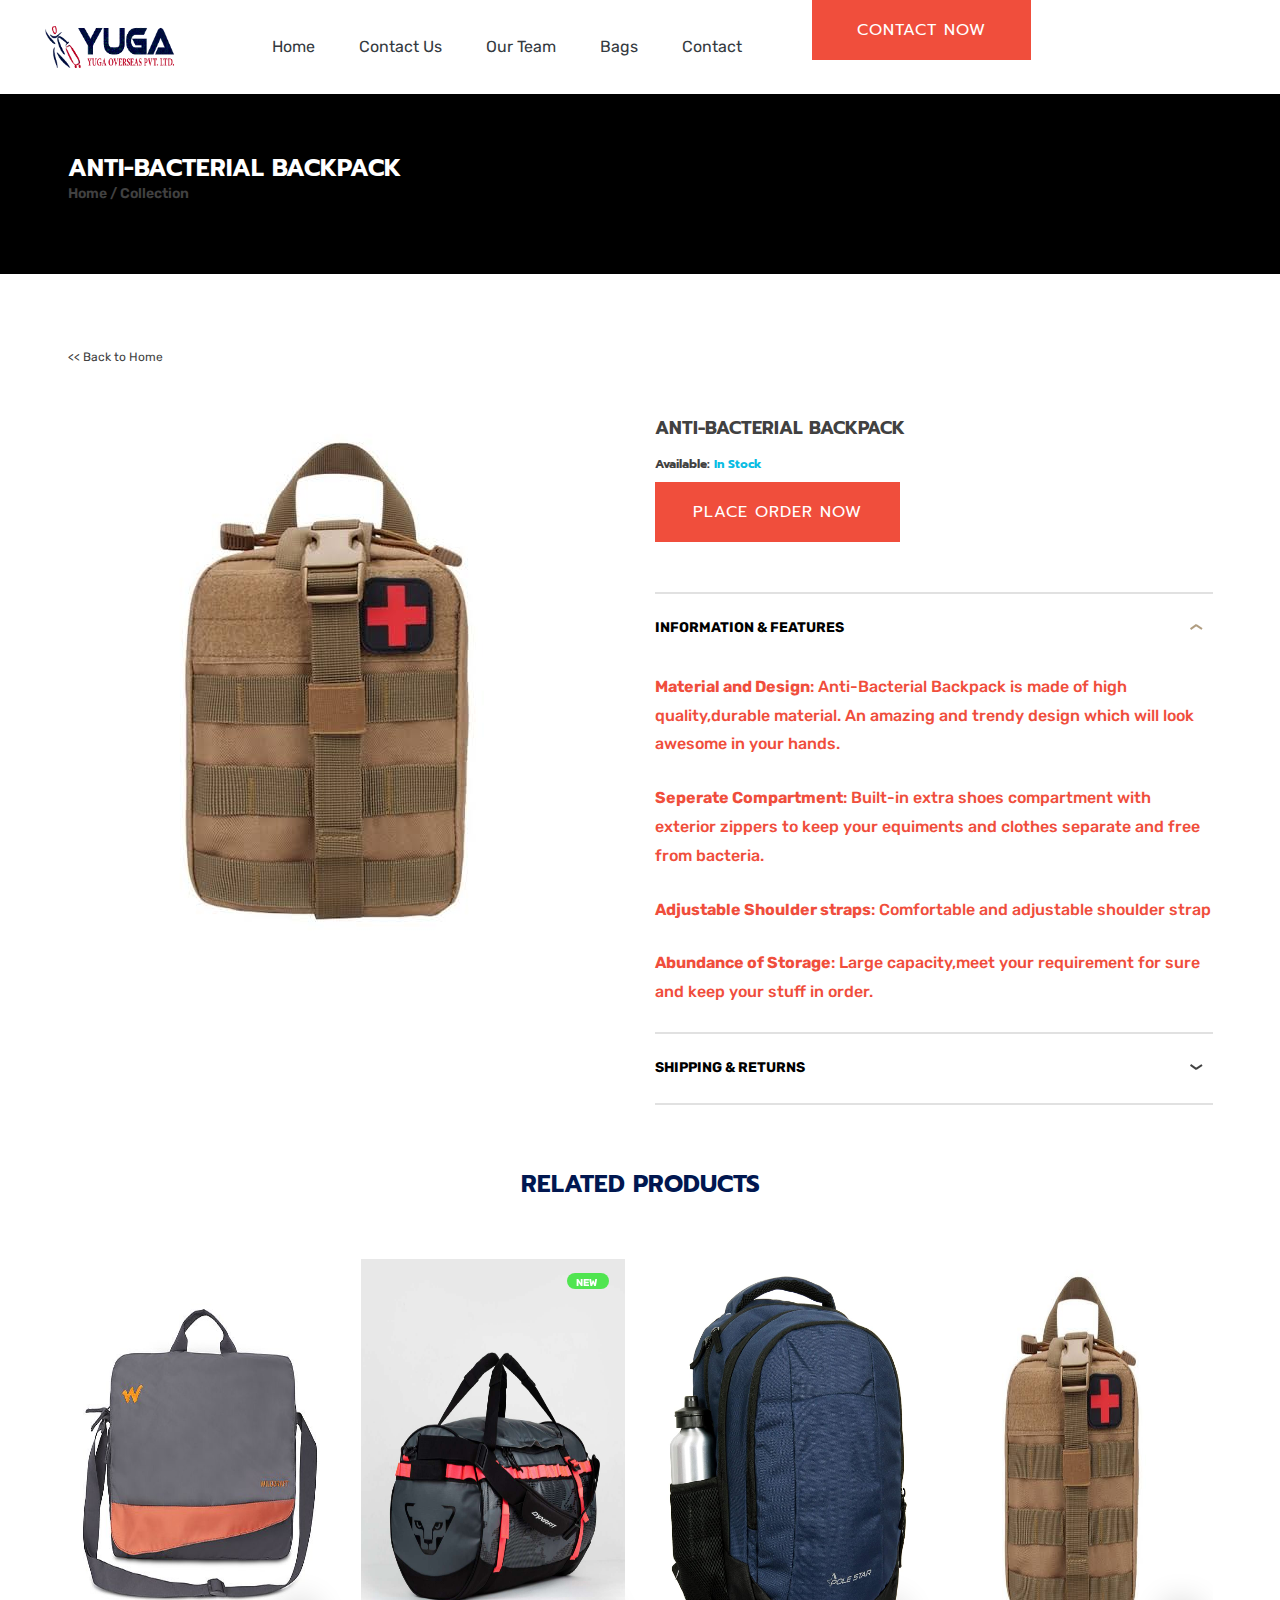
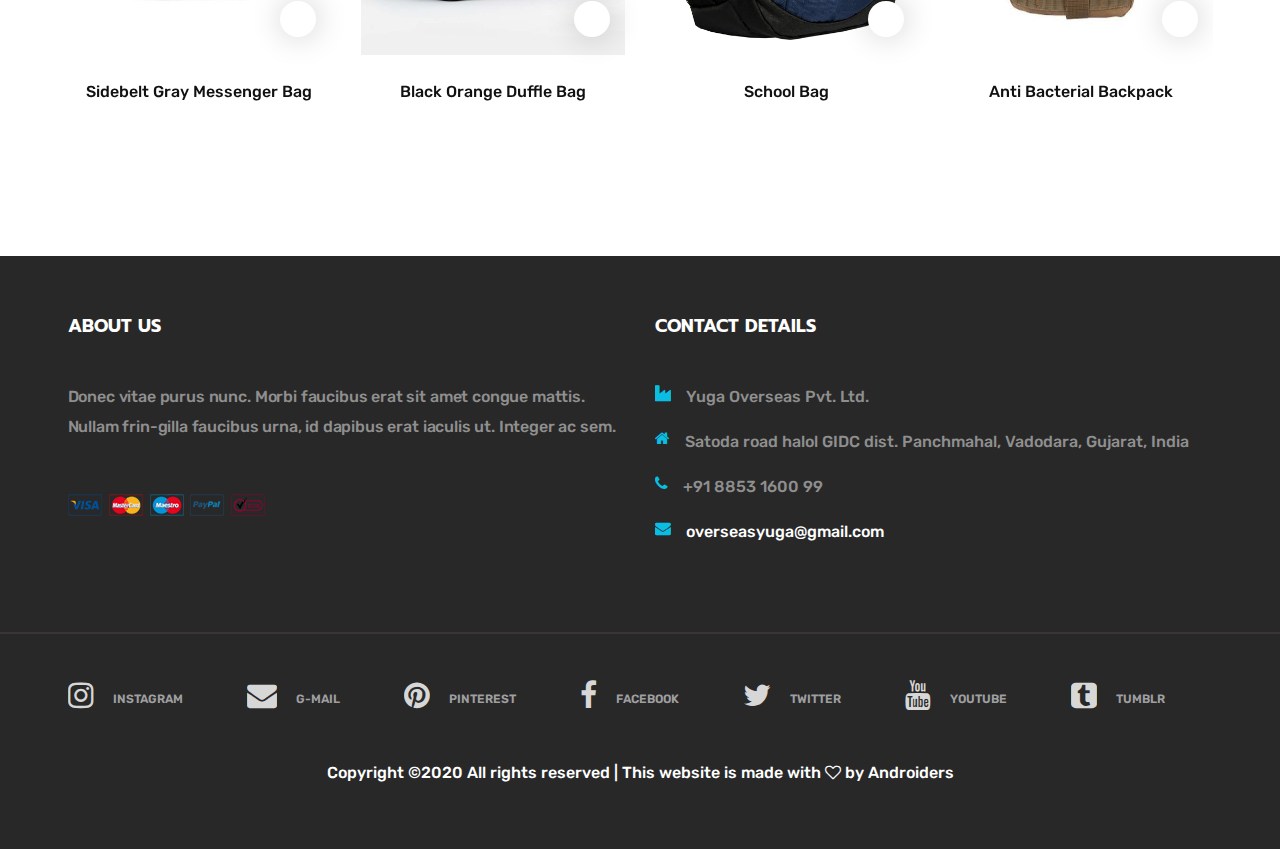
==== anti-bacterial.html @ 2880d961 "completed" ====
<!DOCTYPE html>
<html lang="en">
  <head>
    <title>Yuga Overseas | Anti Bacterial Backpack</title>
    <meta charset="UTF-8" />
    <meta name="description" content="" />
    <meta name="keywords" content="divisima, eCommerce, creative, html" />
    <meta name="viewport" content="width=device-width, initial-scale=1.0" />
    <!-- Favicon -->
    <link href="img/favicon.ico" rel="shortcut icon" />

    <!-- Google Font -->
    <link
      href="https://fonts.googleapis.com/css?family=Josefin+Sans:300,300i,400,400i,700,700i"
      rel="stylesheet"
    />

    <!-- Stylesheets -->
    <link rel="stylesheet" href="css/bootstrap.min.css" />
    <link rel="stylesheet" href="css/font-awesome.min.css" />
    <link rel="stylesheet" href="css/flaticon.css" />
    <link rel="stylesheet" href="css/slicknav.min.css" />
    <link rel="stylesheet" href="css/jquery-ui.min.css" />
    <link rel="stylesheet" href="css/owl.carousel.min.css" />
    <link rel="stylesheet" href="css/animate.css" />
    <link rel="stylesheet" href="css/style.css" />
      <link rel="stylesheet" href="assets/css/style.css" />

    <!--[if lt IE 9]>
      <script src="https://oss.maxcdn.com/html5shiv/3.7.2/html5shiv.min.js"></script>
      <script src="https://oss.maxcdn.com/respond/1.4.2/respond.min.js"></script>
    <![endif]-->
  </head>
  <body>
    <!-- Page Preloder -->
   
     <header>
      <!--? Header Start -->
      <div class="header-area">
        <div class="main-header header-sticky bg-white">
          <div class="container-fluid">
            <div class="row align-items-center">
              <!-- Logo -->
              <div class="col-xl-2 col-lg-2 col-md-1">
                <div class="">
                  <a href="index.html"
                    ><img class="w-75" src="assets/img/logo/logo.png" alt=""
                  /></a>
                </div>
              </div>
              <div class="col-xl-10 col-lg-10 col-md-10">
                <div
                  class="menu-main d-flex align-items-center justify-content-end"
                >
                  <!-- Main-menu -->
                  <div class="main-menu f-right d-none d-lg-block">
                    <nav>
                      <ul id="navigation">
                          <li>    </li>
                        <li><a class="text-dark" href="index.html">Home</a></li>
                        
                        <li>
                          <a class="text-dark" href="contact.html"
                            >Contact Us</a
                          >
                        </li>
                        <li>
                          <a class="text-dark" href="our-team.html">Our Team</a>
                        </li>
                        <li>
                          <a class="text-dark">Bags</a>
                          <ul class="submenu">
                            <li><a href="laptop-bags.html">Laptop Bags</a></li>
                            <li><a href="school-bags.html">School Bags</a></li>
                            <li>
                              <a href="trolley-bags.html">Trolley Bags</a>
                            </li>
                            <li><a href="duffle-bags.html">Duffle Bags</a></li>

                            <li><a href="travel-bags.html">Travel Bags</a></li>
                            <li>
                              <a href="messenger-bags.html">Messenger Bags</a>
                            </li>
                            <li><a href="gym-bags.html">Gym Bags</a></li>
                            <li>
                              <a href="anti-bacterial.html"
                                >Anti-Bactreial Bags</a
                              >
                            </li>
                          </ul>
                        </li>
                        <li>
                          <a class="text-dark" href="contact.html">Contact</a>
                        </li>
                      </ul>
                    </nav>
                  </div>
                  <div class="header-right-btn f-right d-none d-lg-block ml-20">
                    <a href="contact.html" class="btn header-btn"
                      >Contact now</a
                    >
                  </div>
                </div>
              </div>
              <!-- Mobile Menu -->
              <div class="col-12">
                <div class="mobile_menu d-block d-lg-none"></div>
              </div>
            </div>
          </div>
        </div>
      </div>
      <!-- Header End -->
    </header>
    <!-- Page info -->
    <div class="page-top-info">
      <div class="container">
        <h4>Anti-Bacterial Backpack</h4>
        <div class="site-pagination">
          <a href="">Home</a> /
          <a href="">Collection</a>
        </div>
      </div>
    </div>
    <!-- Page info end -->

    <!-- product section -->
    <section class="product-section">
      <div class="container">
        <div class="back-link">
          <a href="./index.html"> &lt;&lt; Back to Home</a>
        </div>
        <div class="row">
          <div class="col-lg-6">
            <div class="product-pic-zoom">
              <img
                class="product-big-img"
                src="./img/product/4.jpg"
                alt=""
              />
            </div>
          </div>
          <div class="col-lg-6 product-details">
            <h2 class="p-title">Anti-Bacterial Backpack</h2>
            <h4 class="p-stock">Available: <span>In Stock</span></h4>
            <!-- <div class="fw-size-choose">
              <p>Size</p>
              <div class="sc-item">
                <input type="radio" name="sc" id="xs-size" />
                <label for="xs-size">32</label>
              </div>
              <div class="sc-item">
                <input type="radio" name="sc" id="s-size" />
                <label for="s-size">34</label>
              </div>
              <div class="sc-item">
                <input type="radio" name="sc" id="m-size" checked="" />
                <label for="m-size">36</label>
              </div>
              <div class="sc-item">
                <input type="radio" name="sc" id="l-size" />
                <label for="l-size">38</label>
              </div>
              <div class="sc-item disable">
                <input type="radio" name="sc" id="xl-size" disabled />
                <label for="xl-size">40</label>
              </div>
              <div class="sc-item">
                <input type="radio" name="sc" id="xxl-size" />
                <label for="xxl-size">42</label>
              </div>
            </div>
            <div class="quantity">
              <p>Quantity</p>
              <div class="pro-qty"><input type="text" value="1" /></div>
            </div> -->
              <div class="hero__btn">
                      <a
                        href="./contact.html"
                        class="btn hero-btn"
                        data-animation="fadeInLeft"
                        data-delay=".8s"
                        >PLACE ORDER NOW</a>
                    </div>
<!--            <a href="./contact.html" class="site-btn">PLACE ORDER NOW</a>-->
            <div id="accordion" class="accordion-area">
              <div class="panel">
                <div class="panel-header" id="headingOne">
                  <button
                    class="panel-link active"
                    data-toggle="collapse"
                    data-target="#collapse1"
                    aria-expanded="true"
                    aria-controls="collapse1"
                  >
                    Information & Features
                  </button>
                </div>
                <div
                  id="collapse1"
                  class="collapse show"
                  aria-labelledby="headingOne"
                  data-parent="#accordion"
                >
                  <div class="panel-body">
                    <p>
                      <strong>Material and Design</strong>: Anti-Bacterial Backpack is made
                      of high quality,durable material. An amazing and trendy
                      design which will look awesome in your hands.
                    </p>
                    <p>
                      <strong>Seperate Compartment</strong>: Built-in extra
                      shoes compartment with exterior zippers to keep your equiments
                      and clothes separate and free from bacteria.
                    </p>

                    <p>
                      <strong>Adjustable Shoulder straps</strong>: Comfortable
                      and adjustable shoulder strap
                    </p>
                    <p>
                      <strong>Abundance of Storage</strong>: Large capacity,meet
                      your requirement for sure and keep your stuff in order.
                    </p>
                  </div>
                </div>
              </div>

              <div class="panel">
                <div class="panel-header" id="headingThree">
                  <button
                    class="panel-link"
                    data-toggle="collapse"
                    data-target="#collapse3"
                    aria-expanded="false"
                    aria-controls="collapse3"
                  >
                    shipping & Returns
                  </button>
                </div>
                <div
                  id="collapse3"
                  class="collapse"
                  aria-labelledby="headingThree"
                  data-parent="#accordion"
                >
                  <div class="panel-body">
                    <h4>7 Days Returns</h4>
                    <p>
                      Cash on Delivery Available<br />Home Delivery
                      <span>3 - 4 days</span>
                    </p>
                    <p>Terms and Conditions Apply</p>
                  </div>
                </div>
              </div>
            </div>
          </div>
        </div>
      </div>
    </section>
    <!-- product section end -->

    <!-- RELATED PRODUCTS section -->
    <section class="related-product-section">
      <div class="container">
        <div class="section-title">
          <h2  style="color: rgb(1,23,80);">RELATED PRODUCTS</h2>
        </div>
        <div class="product-slider owl-carousel">
          <div class="product-item">
            <div class="pi-pic">
              <img src="./img/product/1.jpg" alt="" />
              <div class="pi-links">
                <a href="./messenger-bags.html" class="add-card"
                  ><i class="flaticon-search"></i><span>VISIT PAGE</span></a
                >
              </div>
            </div>
            <div class="pi-text">
              <h6></h6>
              <p class="text-center">Sidebelt Gray Messenger Bag</p>
            </div>
          </div>
          <div class="product-item">
            <div class="pi-pic">
              <div class="tag-new">New</div>
              <img src="./img/product/duffle1.jpg" alt="" />
              <div class="pi-links">
                <a href="./duffle-bags.html" class="add-card"
                  ><i class="flaticon-search"></i><span>VISIT PAGE</span></a
                >
              </div>
            </div>
            <div class="pi-text">
              <p class='text-center'>Black Orange Duffle Bag</p>
            </div>
          </div>
          <div class="product-item">
            <div class="pi-pic">
              <img src="./img/product/school2.jpg" alt="" />
              <div class="pi-links">
                <a href="./school-bags.html" class="add-card"
                  ><i class="flaticon-search"></i><span>VISIT PAGE</span></a
                >
              </div>
            </div>
            <div class="pi-text">
              <h6></h6>
              <p class="text-center">School Bag</p>
            </div>
          </div>

          <div class="product-item">
            <div class="pi-pic">
              <img src="./img/product/4.jpg" alt="" />
              <div class="pi-links">
                <a href="./anti-bacterial.html" class="add-card"
                  ><i class="flaticon-search"></i><span>VISIT PAGE</span></a
                >
              </div>
            </div>
            <div class="pi-text">
              <h6></h6>
              <p class="text-center">Anti Bacterial Backpack</p>
            </div>
          </div>

          <div class="product-item">
            <div class="pi-pic">
              <img src="./img/product/6.jpg" alt="" />
              <div class="pi-links">
                <a href="./trolley-bags.html" class="add-card"
                  ><i class="flaticon-search"></i><span>VISIT PAGE</span></a
                >
              </div>
            </div>
            <div class="pi-text">
              <h6></h6>
              <p class="text-center">Trolley Bag with Holding Belts</p>
            </div>
          </div>
        </div>
      </div>
    </section>
    <!-- RELATED PRODUCTS section end -->

    <!-- Footer section -->
    <section class="footer-section">
      <div class="container">
        <div class="row">
          <div class="col-lg-6 col-sm-6">
            <div class="footer-widget about-widget">
              <h2>About Us</h2>
              <p>
                Donec vitae purus nunc. Morbi faucibus erat sit amet congue
                mattis. Nullam frin-gilla faucibus urna, id dapibus erat iaculis
                ut. Integer ac sem.
              </p>
              <img src="img/cards.png" alt="" />
            </div>
          </div>
          <div class="col-lg-6 col-sm-6">
            <div class="footer-widget contact-widget">
              <h2>Contact Details</h2>
              <div class="con-info">
                <span><i class="fa fa-industry"></i></span>
                <p>Yuga Overseas Pvt. Ltd.</p>
              </div>
              <div class="con-info">
                <span><i class="fa fa-home"></i></span>
                <p>Satoda road halol GIDC dist. Panchmahal, Vadodara, Gujarat, India</p>
              </div>
              <div class="con-info">
                <span><i class="fa fa-phone"></i></span>
                <p>+91 8853 1600 99</p>
              </div>
              <div class="con-info">
                <span><i class="fa fa-envelope"></i></span>
                <p>
                  <a href="mailto:overseasyuga@gmail.com"
                    >overseasyuga@gmail.com</a
                  >
                </p>
              </div>
            </div>
          </div>
        </div>
      </div>
      <div class="social-links-warp">
        <div class="container">
          <div class="social-links">
            <a href="" class="instagram"
              ><i class="fa fa-instagram"></i><span>instagram</span></a
            >
            <a href="" class="google-plus"
              ><i class="fa fa-envelope"></i><span>g-mail</span></a
            >
            <a href="" class="pinterest"
              ><i class="fa fa-pinterest"></i><span>pinterest</span></a
            >
            <a href="" class="facebook"
              ><i class="fa fa-facebook"></i><span>facebook</span></a
            >
            <a href="" class="twitter"
              ><i class="fa fa-twitter"></i><span>twitter</span></a
            >
            <a href="" class="youtube"
              ><i class="fa fa-youtube"></i><span>youtube</span></a
            >
            <a href="" class="tumblr"
              ><i class="fa fa-tumblr-square"></i><span>tumblr</span></a
            >
          </div>

          <p class="text-white text-center mt-5">
            Copyright &copy;2020 All rights reserved | This website is made with
            <i class="fa fa-heart-o" aria-hidden="true"></i> by
            <a href="https://www.androiders.in/" target="_blank">Androiders</a>
          </p>
        </div>
      </div>
    </section>
    <!-- Footer section end -->

    <!--====== Javascripts & Jquery ======-->
    <script src="js/jquery-3.2.1.min.js"></script>
    <script src="js/bootstrap.min.js"></script>
    <script src="js/jquery.slicknav.min.js"></script>
    <script src="js/owl.carousel.min.js"></script>
    <script src="js/jquery.nicescroll.min.js"></script>
    <script src="js/jquery.zoom.min.js"></script>
    <script src="js/jquery-ui.min.js"></script>
    <script src="js/main.js"></script>
  </body>
</html>
---- css/flaticon.css ----
/*
  	Flaticon icon font: Flaticon
  	Creation date: 06/10/2018 08:32
  	*/


@font-face {
  font-family: "Flaticon";
  src: url("../fonts/flaticon/font/Flaticon.eot");
  src: url("../fonts/flaticon/font/Flaticon.eot?#iefix") format("embedded-opentype"),
       url("../fonts/flaticon/font/Flaticon.woff") format("woff"),
       url("../fonts/flaticon/font/Flaticon.ttf") format("truetype"),
       url("../fonts/flaticon/font/Flaticon.svg#Flaticon") format("svg");
  font-weight: normal;
  font-style: normal;
}

@media screen and (-webkit-min-device-pixel-ratio:0) {
  @font-face {
    font-family: "Flaticon";
    src: url("../fonts/flaticon/font/Flaticon.svg#Flaticon") format("svg");
  }
}

[class^="flaticon-"]:before, [class*=" flaticon-"]:before,
[class^="flaticon-"]:after, [class*=" flaticon-"]:after {   
  font-family: Flaticon;
  font-style: normal;
  font-weight: normal;
  font-variant: normal;
  text-transform: none;
  line-height: 1;

  /* Better Font Rendering =========== */
  -webkit-font-smoothing: antialiased;
  -moz-osx-font-smoothing: grayscale;
}

.flaticon-collaboration:before { content: "\f100"; }
.flaticon-search-engine:before { content: "\f101"; }
.flaticon-analysis:before { content: "\f102"; }
.flaticon-handshake:before { content: "\f103"; }
.flaticon-business:before { content: "\f104"; }
.flaticon-insurance:before { content: "\f105"; }
.flaticon-money:before { content: "\f106"; }
.flaticon-rating:before { content: "\f107"; }
---- css/style.css ----
html,
body {
  height: 100%;
  font-family: 'Josefin Sans', sans-serif;
  -webkit-font-smoothing: antialiased;
  font-smoothing: antialiased;
}

h1,
h2,
h3,
h4,
h5,
h6 {
  margin: 0;
  color: #111111;
  font-weight: 600;
}

h1 {
  font-size: 70px;
}

h2 {
  font-size: 36px;
}

h3 {
  font-size: 30px;
}

h4 {
  font-size: 24px;
}

h5 {
  font-size: 18px;
}

h6 {
  font-size: 16px;
}

p {
  font-size: 14px;
  color: #585858;
  line-height: 1.6;
}

img {
  max-width: 100%;
}

input:focus,
select:focus,
button:focus,
textarea:focus {
  outline: none;
}

a:hover,
a:focus {
  text-decoration: none;
  outline: none;
}

ul,
ol {
  padding: 0;
  margin: 0;
}

/*---------------------
  Helper CSS
-----------------------*/
.section-title {
  text-align: center;
}

.section-title h2 {
  font-size: 36px;
}

.set-bg {
  background-repeat: no-repeat;
  background-size: cover;
  background-position: top center;
  
}

.rvcontainer{
  background-blend-mode: darken;
  background-color: grey;
}

.spad {
  padding-top: 105px;
  padding-bottom: 105px;
}

.text-white h1,
.text-white h2,
.text-white h3,
.text-white h4,
.text-white h5,
.text-white h6,
.text-white p,
.text-white span,
.text-white li,
.text-white a {
  color: #fff;
}

/*---------------------
  Commom elements
-----------------------*/
/* buttons */
.site-btn {
  display: inline-block;
  border: none;
  font-size: 14px;
  font-weight: 600;
  min-width: 167px;
  padding: 18px 47px 14px;
  border-radius: 50px;
  text-transform: uppercase;
  background: #0ABDE3;
  color: #fff;
  line-height: normal;
  cursor: pointer;
  text-align: center;
}

.site-btn:hover {
  color: #fff;
}

.site-btn.sb-white {
  background: #fff;
  color: #111111;
}

.site-btn.sb-line {
  background: transparent;
  color: #fff;
  -webkit-box-shadow: inset 0 0 0 1px #fff;
  box-shadow: inset 0 0 0 1px #fff;
}

.site-btn.sb-dark {
  background: #413a3a;
}

.site-btn.sb-dark.sb-line {
  background-color: transparent;
  color: #111111;
  -webkit-box-shadow: inset 0 0 0 1px #111111;
  box-shadow: inset 0 0 0 1px #111111;
}

/* Preloder */
#preloder {
  position: fixed;
  width: 100%;
  height: 100%;
  top: 0;
  left: 0;
  z-index: 999999;
  background: #000;
}

.loader {
  width: 40px;
  height: 40px;
  position: absolute;
  top: 50%;
  left: 50%;
  margin-top: -13px;
  margin-left: -13px;
  border-radius: 60px;
  animation: loader 0.8s linear infinite;
  -webkit-animation: loader 0.8s linear infinite;
}

@keyframes loader {
  0% {
    -webkit-transform: rotate(0deg);
    transform: rotate(0deg);
    border: 4px solid #f44336;
    border-left-color: transparent;
  }
  50% {
    -webkit-transform: rotate(180deg);
    transform: rotate(180deg);
    border: 4px solid #673ab7;
    border-left-color: transparent;
  }
  100% {
    -webkit-transform: rotate(360deg);
    transform: rotate(360deg);
    border: 4px solid #f44336;
    border-left-color: transparent;
  }
}

@-webkit-keyframes loader {
  0% {
    -webkit-transform: rotate(0deg);
    border: 4px solid #f44336;
    border-left-color: transparent;
  }
  50% {
    -webkit-transform: rotate(180deg);
    border: 4px solid #673ab7;
    border-left-color: transparent;
  }
  100% {
    -webkit-transform: rotate(360deg);
    border: 4px solid #f44336;
    border-left-color: transparent;
  }
}

.elements-section {
  padding-top: 100px;
}

.el-title {
  margin-bottom: 75px;
}

.element {
  margin-bottom: 100px;
}

.element:last-child {
  margin-bottom: 0;
}

/* Accordion */
.accordion-area {
  margin-top: 50px;
  border-top: 2px solid #e1e1e1;
}

.accordion-area .panel {
  border-bottom: 2px solid #e1e1e1;
}

.accordion-area .panel-link {
  background-image: url("../img/arrow-down.png");
  background-repeat: no-repeat;
  background-position: right 10px top 30px;
}

.faq-accordion.accordion-area .panel-link,
.faq-accordion.accordion-area .panel-link.active.collapsed {
  padding: 17px 100px 17px 20px;
}

.faq-accordion.accordion-area .panel-link:after {
  right: 44px;
}

.accordion-area .panel-header .panel-link.collapsed {
  background-image: url("../img/arrow-down.png");
}

.accordion-area .panel-link.active {
  background-image: url("../img/arrow-up.png");
}

.accordion-area .panel-link.active {
  background-color: transparent;
}

.accordion-area .panel-link,
.accordion-area .panel-link.active.collapsed {
  text-align: left;
  position: relative;
  width: 100%;
  font-size: 14px;
  font-weight: 700;
  color: #000;
  padding: 0;
  text-transform: uppercase;
  line-height: 1;
  cursor: pointer;
  border: none;
  min-height: 69px;
  background-color: transparent;
  border-radius: 0;
}

.accordion-area .panel-body {
  padding-top: 10px;
}

.accordion-area .panel-body p {
  color: #f04e3c;
  margin-bottom: 25px;
  line-height: 1.8;
}

.accordion-area .panel-body p span {
  font-size: 12px;
  font-weight: 700;
  text-transform: uppercase;
  color: #0ABDE3;
}

.accordion-area .panel-body img {
  margin-bottom: 25px;
}

.accordion-area .panel-body h4 {
  font-size: 18px;
  margin-bottom: 20px;
}

/*------------------
  Header section
---------------------*/
.header-top {
  padding: 18px 0 14px;
}

.site-logo {
  display: inline-block;
}

.header-search-form {
  width: 100%;
  position: relative;
  padding: 0 10px;
}

.header-search-form input {
  width: 100%;
  height: 44px;
  font-size: 14px;
  border-radius: 50px;
  border: none;
  padding: 0 19px;
  background: #f0f0f0;
}

.header-search-form button {
  position: absolute;
  height: 100%;
  right: 18px;
  top: 0;
  font-size: 26px;
  color: #000;
  border: none;
  cursor: pointer;
  background-color: transparent;
}

.user-panel .up-item {
  display: inline-block;
  font-size: 14px;
}

.user-panel .up-item i {
  font-size: 22px;
}

.user-panel .up-item a {
  font-size: 14px;
  color: #000;
}

.user-panel .up-item:first-child {
  margin-right: 29px;
}

.shopping-card {
  display: inline-block;
  position: relative;
}

.shopping-card span {
  position: absolute;
  top: -4px;
  left: 100%;
  height: 16px;
  min-width: 16px;
  color: #fff;
  font-size: 13px;
  background: #0ABDE3;
  text-align: center;
  border-radius: 30px;
  padding: 0 2px;
  margin-left: -7px;
}

.main-navbar {
  background: #282828;
}

.slicknav_menu {
  display: none;
}

.main-menu {
  list-style: none;
}

.main-menu li {
  display: inline-block;
  position: relative;
}

.main-menu li a {
  display: inline-block;
  font-size: 16px;
  color: #ffffff;
  margin-right: 50px;
  line-height: 1;
  padding: 17px 0;
  position: relative;
}

.main-menu li a .new {
  position: absolute;
  top: -8px;
  font-size: 10px;
  font-weight: 700;
  color: #fff;
  background: #f51167;
  line-height: 1;
  text-transform: uppercase;
  left: calc(50% - 21px);
  padding: 5px 9px 1px;
  border-radius: 15px;
  width: 42px;
}

.main-menu li:hover .sub-menu {
  visibility: visible;
  opacity: 1;
  margin-top: 0;
}

.main-menu li:hover > a {
  color: #0ABDE3;
}

.main-menu .sub-menu {
  position: absolute;
  list-style: none;
  width: 220px;
  left: 0;
  top: 100%;
  padding: 20px 0;
  visibility: hidden;
  opacity: 0;
  margin-top: 50px;
  background: #fff;
  z-index: 99;
  -webkit-transition: all 0.4s;
  transition: all 0.4s;
  -webkit-box-shadow: 2px 7px 20px rgba(0, 0, 0, 0.05);
  box-shadow: 2px 7px 20px rgba(0, 0, 0, 0.05);
}

.main-menu .sub-menu li {
  display: block;
}

.main-menu .sub-menu li a {
  display: block;
  color: #000;
  margin-right: 0;
  padding: 8px 20px;
}

.main-menu .sub-menu li a:hover {
  color: #0ABDE3;
}

.nav-switch {
  display: none;
}

/* ----------------
  Features
---------------------*/
.hero-section {
  padding-bottom: 54px;
}

.hero-slider .hs-item {
  position: relative;
  height: 720px;
}

.hero-slider .hs-item span {
  font-size: 18px;
  text-transform: uppercase;
  font-weight: 600;
  letter-spacing: 3px;
  margin-bottom: 5px;
  display: block;
  position: relative;
  top: 50px;
  opacity: 0;
}

.hero-slider .hs-item h2 {
  font-size: 60px;
  text-transform: uppercase;
  font-weight: 700;
  margin-bottom: 10px;
  position: relative;
  top: 50px;
  opacity: 0;
}

.hero-slider .hs-item p {
  font-size: 18px;
  font-weight: 300;
  margin-bottom: 35px;
  position: relative;
  top: 100px;
  opacity: 0;
}

.hero-slider .hs-item .site-btn {
  position: relative;
  top: 50px;
  opacity: 0;
}

.hero-slider .hs-item .sb-line {
  margin-right: 5px;
}

.hero-slider .hs-item .container {
  position: relative;
  padding-top: 170px;
}

.hero-slider .hs-item .offer-card {
  position: absolute;
  right: 0;
  top: 226px;
  width: 162px;
  height: 162px;
  border-radius: 50%;
  background: #0ABDE3;
  text-align: center;
  padding-top: 20px;
  -webkit-transform: rotate(45deg);
  transform: rotate(45deg);
  opacity: 0;
}

.hero-slider .hs-item .offer-card:after {
  position: absolute;
  content: "";
  width: calc(100% - 10px);
  height: calc(100% - 10px);
  border: 1px solid #f96790;
  left: 5px;
  top: 5px;
  border-radius: 50%;
}

.hero-slider .hs-item .offer-card span {
  font-size: 18px;
  text-transform: lowercase;
  position: relative;
  top: 50px;
  opacity: 0;
}

.hero-slider .hs-item .offer-card h2 {
  font-size: 72px;
  font-weight: 400;
  line-height: 1;
}

.hero-slider .hs-item .offer-card p {
  text-transform: uppercase;
  line-height: 1;
  font-size: 14px;
}

.hero-slider .slider-nav-warp {
  max-width: 1145px;
  bottom: 0;
  margin: -78px auto 0;
}

.hero-slider .slider-nav {
  display: inline-block;
  padding: 0 38px;
  position: relative;
}

.hero-slider .owl-dots {
  display: -ms-flex;
  display: -webkit-box;
  display: -ms-flexbox;
  display: flex;
  padding-top: 9px;
}

.hero-slider .owl-dots .owl-dot {
  width: 8px;
  height: 8px;
  background: #fff;
  border-radius: 15px;
  margin-right: 10px;
  opacity: 0.25;
}

.hero-slider .owl-dots .owl-dot.active {
  opacity: 1;
}

.hero-slider .owl-dots .owl-dot:last-child {
  margin-right: 0;
}

.hero-slider .owl-nav button.owl-next,
.hero-slider .owl-nav button.owl-prev {
  font-size: 27px;
  position: absolute;
  color: #fff;
  opacity: 0.5;
  bottom: -20px;
}

.hero-slider .owl-nav button.owl-next {
  right: 0;
}

.hero-slider .owl-nav button.owl-prev {
  left: 0;
}

.hero-slider .owl-item.active .hs-item h2, .hero-slider .owl-item.active .hs-item span, .hero-slider .owl-item.active .hs-item p, .hero-slider .owl-item.active .hs-item .site-btn {
  top: 0;
  opacity: 1;
}

.hero-slider .owl-item.active .hs-item span {
  -webkit-transition: all 0.5s ease 0.2s;
  transition: all 0.5s ease 0.2s;
}

.hero-slider .owl-item.active .hs-item h2 {
  -webkit-transition: all 0.5s ease 0.4s;
  transition: all 0.5s ease 0.4s;
}

.hero-slider .owl-item.active .hs-item p {
  -webkit-transition: all 0.5s ease 0.6s;
  transition: all 0.5s ease 0.6s;
}

.hero-slider .owl-item.active .hs-item .site-btn {
  -webkit-transition: all 0.5s ease 0.8s;
  -webkit-transition: all 0.5s ease  0.8s;
  transition: all 0.5s ease  0.8s;
}

.hero-slider .owl-item.active .hs-item .offer-card {
  opacity: 1;
  -webkit-transform: rotate(0deg);
  transform: rotate(0deg);
  -webkit-transition: all 0.5s ease 1s;
  -webkit-transition: all 0.5s ease  1s;
  transition: all 0.5s ease  1s;
}

.slide-num-holder {
  float: right;
  z-index: 1;
  color: #fff;
  position: relative;
  font-size: 24px;
  font-weight: 700;
  position: relative;
  margin-top: -22px;
}

.slide-num-holder span:first-child {
  margin-right: 41px;
}

.slide-num-holder:after {
  position: absolute;
  content: "";
  height: 30px;
  width: 1px;
  background: #fff;
  left: 50%;
  top: 0;
  -webkit-transform-origin: center;
  transform-origin: center;
  -webkit-transform: rotate(30deg);
  transform: rotate(30deg);
}

/* ------------------
  Features section
---------------------*/
.feature {
  text-align: center;
  background: #f8f8f8;
  height: 100%;
}

.feature:nth-child(2) {
  background: #0ABDE3;
}

.feature:nth-child(2) h2 {
  color: #fff;
}

.feature .feature-inner {
  padding: 20px 25px;
  display: -ms-flex;
  display: -webkit-box;
  display: -ms-flexbox;
  display: flex;
  -webkit-box-align: center;
  -ms-flex-align: center;
  align-items: center;
  -webkit-box-pack: center;
  -ms-flex-pack: center;
  justify-content: center;
  height: 100%;
}

.feature .feature-icon {
  display: inline-block;
  margin-right: 15px;
  height: 64px;
  width: 64px;
}

.feature h2 {
  font-size: 24px;
  text-transform: uppercase;
  display: inline-block;
}

/* ----------------------
  Latest product section
------------------------*/
pi-pic img{
  width: 100%;
}
.section-title {
  text-align: center;
}
.top-letest-product-section {
  padding-top: 70px;
  padding-bottom: 60px;
}

.top-letest-product-section .section-title {
  margin-bottom: 70px;
}

.product-slider .owl-nav {
  position: absolute;
  top: calc(50% - 60px);
  width: 100%;
  left: 0;
}

.product-slider .owl-nav button.owl-next,
.product-slider .owl-nav button.owl-prev {
  color: #a4a4a4;
  font-size: 42px;
  position: relative;
}

.product-slider .owl-nav button.owl-next {
  float: right;
  right: -92px;
}

.product-slider .owl-nav button.owl-prev {
  float: left;
  left: -92px;
}

.product-item .pi-pic {
  position: relative;
  display: block;
}
@media only screen and (min-width: 992px) 
{
  .pi-pic img{
   height: 396px;
  }
}
pi-pic img{
  width: 100%;
}
.product-item .tag-new,
.product-item .tag-sale {
  position: absolute;
  right: 16px;
  top: 14px;
  font-size: 10px;
  font-weight: 700;
  color: #fff;
  background: #50e550;
  line-height: 1;
  text-transform: uppercase;
  padding: 5px 9px 1px;
  border-radius: 15px;
  width: 42px;
}

.product-item .tag-sale {
  text-align: center;
  padding: 5px 0px 1px;
  min-width: 65px;
  background: #0ABDE3;
}

.product-item .pi-links {
  width: 100%;
  position: absolute;
  right: 0;
  bottom: 18px;
  z-index: 9;
  padding-right: 15px;
  text-align: right;
}

.product-item .pi-links a {
  display: inline-table;
  width: 36px;
  height: 36px;
  background: #fff;
  border-radius: 60px;
  font-size: 18px;
  line-height: 18px;
  padding-top: 9px;
  overflow: hidden;
  color: #f04e3c;
  position: relative;
  -webkit-box-shadow: 1px 0 32px rgba(0, 0, 0, 0.2);
  box-shadow: 1px 0 32px rgba(0, 0, 0, 0.2);
  -webkit-transition: all 0.4s ease;
  transition: all 0.4s ease;
  text-align: center;
}

.product-item .pi-links a i {
  display: inline-block;
  color: #f04e3c;
}

.product-item .pi-links a.add-card {
  padding-top: 8px;
}

.product-item .pi-links a.add-card span {
  font-size: 12px;
  font-weight: bold;
  text-transform: uppercase;
  position: absolute;
  right: 19px;
  top: 20px;
  opacity: 0;
}

.product-item .pi-links a.add-card:hover {
  width: 148px;
  padding: 8px 18px 0;
  text-align: left;
}

.product-item .pi-links a.add-card:hover span {
  opacity: 1;
  top: 10px;
  -webkit-transition: all 0.4s ease 0.3s;
  transition: all 0.4s ease 0.3s;
}

.product-item .pi-text {
  padding-top: 22px;
  height: 87px;
}

.product-item .pi-text h6 {
  float: right;
  padding-left: 40px;
  overflow: hidden;
  font-weight: 700;
  color: #111111;
}

.product-item .pi-text p {
  font-size: 16px;
  color: #111111;
  margin-bottom: 0;
}

/* -----------------------
  Product filter section
-------------------------*/
.product-filter-section {
  padding-bottom: 60px;
}

.product-filter-section .section-title {
  margin-bottom: 70px;
}

.product-filter-menu {
  list-style: none;
  margin: 0 -10px;
  padding-bottom: 15px;
}

.product-filter-menu li {
  margin: 0 10px 10px;
  display: inline-block;
}

.product-filter-menu li a {
  color: #111111;
  font-size: 12px;
  font-weight: 700;
  text-transform: uppercase;
  background: #ebebeb;
  display: block;
  width: 100%;
  padding: 10px 34px;
  border-radius: 31px;
}

/* ----------------
  Banner section
---------------------*/
.banner {
  padding: 50px 34px 47px;
  position: relative;
  margin-bottom: 70px;
}

.banner .tag-new {
  position: absolute;
  right: 26px;
  top: 27px;
  font-size: 24px;
  font-weight: 700;
  color: #fff;
  background: #50e550;
  line-height: 1;
  text-transform: uppercase;
  padding: 7px 16px 1px;
  border-radius: 80px;
}

.banner span {
  font-size: 18px;
  text-transform: uppercase;
  font-weight: 600;
  letter-spacing: 3px;
  margin-bottom: 5px;
  display: block;
}

.banner h2 {
  font-size: 48px;
  text-transform: uppercase;
  font-weight: 700;
  margin-bottom: 10px;
  color: #282828;
}

/* ----------------
  Footer section
---------------------*/
.footer-section {
  background: #282828;
  padding-top: 60px;
}

.footer-logo {
  padding-bottom: 60px;
}

.footer-widget {
  margin-bottom: 70px;
  overflow: hidden;
}

.footer-widget h2 {
  font-size: 18px;
  font-weight: 700;
  text-transform: uppercase;
  color: #fff;
  margin-bottom: 45px;
}

.footer-widget p {
  color: #8f8f8f;
}

.footer-widget.about-widget p {
  margin-bottom: 50px;
  letter-spacing: -0.01em;
}

.footer-widget ul {
  list-style: none;
  float: left;
  margin-right: 37px;
}

.footer-widget ul:last-child {
  margin-right: 0;
}

.footer-widget ul li a {
  display: inline-block;
  position: relative;
  padding-left: 20px;
  font-size: 14px;
  color: #8f8f8f;
  margin-bottom: 6px;
}

.footer-widget ul li a:after {
  position: absolute;
  content: "";
  width: 5px;
  height: 5px;
  left: 0;
  top: 8px;
  border: 1px solid #ec105a;
  border-radius: 50%;
  -webkit-transition: all 0.2s;
  transition: all 0.2s;
}

.footer-widget ul li a:hover {
  color: #fff;
}

.footer-widget ul li a:hover:after {
  width: 7px;
  height: 7px;
  top: 6px;
  background: #ec105a;
}

.fw-latest-post-widget .lp-item {
  margin-bottom: 30px;
  display: block;
  overflow: hidden;
}

.fw-latest-post-widget .lp-thumb {
  width: 64px;
  height: 64px;
  float: left;
  margin-right: 22px;
}

.fw-latest-post-widget .lp-content {
  overflow: hidden;
  padding-top: 2px;
}

.fw-latest-post-widget .lp-content h6 {
  font-size: 14px;
  font-weight: 700;
  text-transform: uppercase;
  opacity: 0.25;
  color: #717171;
  margin-bottom: 1px;
}

.fw-latest-post-widget .lp-content span {
  display: block;
  font-size: 12px;
  color: #8f8f8f;
  margin-bottom: 4px;
}

.fw-latest-post-widget .lp-content .readmore {
  font-size: 12px;
  color: #0ABDE3;
}

.contact-widget .con-info span {
  float: left;
  color: #0ABDE3;
  margin-right: 15px;
  overflow: hidden;
}

.social-links-warp {
  border-top: 2px solid #3b3535;
  padding: 46px 0;
}

.social-links a {
  margin-right: 60px;
  display: inline-block;
}

.social-links a:last-child {
  margin-right: 0;
}

.social-links a i {
  font-size: 30px;
  color: #d7d7d7;
  float: left;
  margin-right: 19px;
  overflow: hidden;
  -webkit-transition: all 0.3s;
  transition: all 0.3s;
}

.social-links a span {
  display: inline-block;
  font-size: 12px;
  font-weight: 600;
  text-transform: uppercase;
  color: #9f9fa0;
  padding-top: 10px;
  -webkit-transition: all 0.3s;
  transition: all 0.3s;
}

.social-links a.instagram:hover i {
  color: #2F5D84;
}

.social-links a.google-plus:hover i {
  color: #E04B37;
}

.social-links a.twitter:hover i {
  color: #5abed6;
}

.social-links a.pinterest:hover i {
  color: #CD212D;
}

.social-links a.facebook:hover i {
  color: #39599F;
}

.social-links a.twitter:hover i {
  color: #5abed6;
}

.social-links a.youtube:hover i {
  color: #D12227;
}

.social-links a.tumblr:hover i {
  color: #37475E;
}

.social-links a:hover span {
  color: #fff;
}

/* --------------
  Other Pages
------------------*/
.page-top-info {
  background: #000;
  padding: 60px 0 70px;
}

.page-top-info h4 {
  color: #fff;
  font-weight: 700;
  text-transform: uppercase;
}

.site-pagination {
  font-size: 14px;
  font-weight: 600;
  color: #414141;
}

.site-pagination a {
  display: inline-block;
  font-size: 14px;
  color: #414141;
}

/* --------------
  Category page
------------------*/
.filter-widget {
  margin-bottom: 100px;
}

.filter-widget .fw-title {
  font-size: 18px;
  font-weight: 700;
  color: #414141;
  text-transform: uppercase;
  margin-bottom: 45px;
}

.category-menu {
  list-style: none;
}

.category-menu li a {
  display: block;
  position: relative;
  font-size: 12px;
  color: #414141;
  border-bottom: 1px solid #ebebeb;
  padding: 12px 0 5px 20px;
}

.category-menu li a span {
  float: right;
}

.category-menu li a:after {
  position: absolute;
  content: "";
  width: 9px;
  height: 9px;
  left: 0;
  top: 13px;
  border: 1px solid #0ABDE3;
  border-radius: 50%;
}

.category-menu li a:hover {
  color: #0ABDE3;
}

.category-menu li a:hover:after {
  background: #0ABDE3;
}

.category-menu li a:last-child a {
  margin-bottom: 0;
}

.category-menu li .sub-menu {
  list-style: none;
  overflow: hidden;
  height: 0;
  -webkit-transform: rotateX(90deg);
  transform: rotateX(90deg);
  opacity: 0;
  -webkit-transition: opacity 0.4s, -webkit-transform 0.4s;
  transition: opacity 0.4s, -webkit-transform 0.4s;
  transition: transform 0.4s, opacity 0.4s;
  transition: transform 0.4s, opacity 0.4s, -webkit-transform 0.4s;
}

.category-menu li .sub-menu li a {
  padding-left: 45px;
}

.category-menu li:hover > a {
  color: #0ABDE3;
}

.category-menu li.active > .sub-menu {
  display: block;
  height: auto;
  opacity: 1;
  -webkit-transform: rotateX(0deg);
  transform: rotateX(0deg);
}

.price-range-wrap .price-range {
  border-radius: 0;
  margin-right: 13px;
  margin-bottom: 28px;
}

.price-range-wrap .price-range.ui-widget-content {
  border: none;
  background: #ebebeb;
  height: 2px;
}

.price-range-wrap .price-range.ui-widget-content .ui-slider-range {
  background: #ebebeb;
  border-radius: 0;
}

.price-range-wrap .price-range .ui-slider-range.ui-corner-all.ui-widget-header:last-child {
  background: #414141;
}

.price-range-wrap .price-range.ui-widget-content .ui-slider-handle {
  border: none;
  background: #414141;
  height: 14px;
  width: 14px;
  outline: none;
  top: -6px;
  cursor: ew-resize;
  margin-left: 0;
  border-radius: 0;
  border-radius: 20px;
}

.price-range-wrap .price-range .ui-slider-handle.ui-corner-all.ui-state-default span {
  position: absolute;
  font-size: 14px;
  top: 35px;
}

.price-range-wrap .range-slider {
  color: #444444;
  margin-top: 22px;
}

.price-range-wrap {
  border-bottom: 2px solid #ebebeb;
  padding-bottom: 40px;
  margin-bottom: 50px;
}

.price-range-wrap h4 {
  text-transform: uppercase;
  font-size: 14px;
  font-weight: 700;
  color: #414141;
  margin-bottom: 45px;
}

.price-range-wrap .range-slider .price-input input {
  color: #444444;
  border: none;
  outline: none;
  max-width: 80px;
  pointer-events: none;
}

.price-range-wrap .range-slider .price-input input:nth-child(1) {
  float: left;
}

.price-range-wrap .range-slider .price-input input:nth-child(2) {
  float: right;
}

.fw-color-choose,
.fw-size-choose {
  border-bottom: 2px solid #ebebeb;
  padding-bottom: 40px;
  margin-bottom: 50px;
}

.fw-color-choose .cs-item {
  display: inline-block;
  position: relative;
  margin-right: 14px;
}

.fw-color-choose .cs-item:last-child {
  margin-right: 0;
}

.fw-color-choose label {
  width: 26px;
  height: 26px;
  border-radius: 50px;
  background: #333;
  position: relative;
  cursor: pointer;
}

.fw-color-choose label.cs-gray {
  background: #d7d7d7;
}

.fw-color-choose label.cs-orange {
  background: #6f91ff;
}

.fw-color-choose label.cs-yollow {
  background: #6f91ff;
}

.fw-color-choose label.cs-green {
  background: #8fc99c;
}

.fw-color-choose label.cs-purple {
  background: #bc83b1;
}

.fw-color-choose label.cs-blue {
  background: #9ee7f4;
}

.fw-color-choose label span {
  position: absolute;
  width: 100%;
  text-align: center;
  top: 45px;
  font-size: 11px;
  color: #414141;
}

.fw-color-choose input[type=radio] {
  visibility: hidden;
  position: absolute;
}

.fw-color-choose input[type=radio]:checked + label {
  -webkit-box-shadow: 0 0 0 2px #0ABDE3;
  box-shadow: 0 0 0 2px #0ABDE3;
}

.fw-color-choose input[type=radio]:checked + label span {
  color: #b09d81;
}

.fw-size-choose .sc-item {
  display: inline-block;
  position: relative;
  margin-right: 5px;
}

.fw-size-choose label {
  display: inline-block;
  height: 30px;
  min-width: 30px;
  text-align: center;
  font-size: 14px;
  color: #414141;
  font-weight: 500;
  cursor: pointer;
  border-radius: 50px;
  padding: 7px 6px 0;
}

.fw-size-choose input[type=radio] {
  visibility: hidden;
  position: absolute;
}

.fw-size-choose input[type=radio]:checked + label {
  background: #0ABDE3;
  color: #fff;
}

/* --------------
  Product page
------------------*/
.product-section {
  padding-top: 70px;
  padding-bottom: 65px;
}

.back-link {
  padding-bottom: 50px;
}

.back-link a {
  font-size: 12px;
  color: #414141;
}

.product-pic-zoom {
  margin-bottom: 35px;
}

.product-thumbs-track {
  width: 1200px;
}

.product-thumbs .pt {
  width: 116px;
  height: 116px;
  float: left;
  margin-right: 31px;
  overflow: hidden;
  cursor: pointer;
  position: relative;
}

.product-thumbs .pt:last-child {
  margin-right: 0;
}

.product-thumbs .pt.active:after {
  position: absolute;
  content: "";
  width: 100%;
  height: 100%;
  left: 0;
  top: 0;
  border: 2px solid #0ABDE3;
  z-index: 1;
}

.product-details .p-title {
  font-size: 18px;
  font-weight: 700;
  color: #414141;
  text-transform: uppercase;
  margin-bottom: 18px;
}

.product-details .p-price {
  font-size: 24px;
  color: #414141;
  font-weight: 700;
  margin-bottom: 20px;
}

.product-details .p-stock {
  font-size: 12px;
  color: #000;
  font-weight: 700;
  color: #414141;
  margin-bottom: 10px;
}

.product-details .p-stock span {
  color: #0ABDE3;
}

.product-details .p-rating {
  margin-bottom: 15px;
}

.product-details .p-rating i {
  color: #0ABDE3;
}

.product-details .p-rating i.fa-fade {
  color: #e6e6e6;
}

.product-details .p-review {
  margin-bottom: 30px;
}

.product-details .p-review a {
  color: #414141;
  font-size: 14px;
  margin-right: 12px;
  margin-left: 12px;
}

.product-details .p-review a:first-child {
  margin-left: 0;
}

.product-details .fw-size-choose {
  border-bottom: none;
  margin-bottom: 30px;
  padding-bottom: 0;
}

.product-details .fw-size-choose p {
  float: left;
  margin-right: 38px;
  text-transform: uppercase;
  font-weight: 700;
  color: #414141;
  padding-top: 10px;
  margin-bottom: 0;
}

.product-details .fw-size-choose label {
  width: 33px;
  height: 33px;
  font-size: 12px;
  border: 2px solid #414141;
}

.product-details .fw-size-choose input[type=radio]:checked + label {
  border: 2px solid #0ABDE3;
}

.product-details .fw-size-choose .disable label {
  border: 2px solid #e1e1e1;
  color: #cacaca;
}

.product-details .site-btn {
  min-width: 190px;
}

.product-details .social-sharing {
  padding-top: 50px;
}

.product-details .social-sharing a {
  color: #d7d7d7;
  margin-right: 23px;
  font-size: 14px;
}

.product-details .social-sharing a:hover {
  color: #414141;
}

.quantity {
  display: -webkit-box;
  display: -ms-flexbox;
  display: flex;
  -ms-flex-wrap: wrap;
  flex-wrap: wrap;
  -webkit-box-align: center;
  -ms-flex-align: center;
  align-items: center;
  margin-bottom: 40px;
}

.quantity p {
  float: left;
  margin-right: 15px;
  text-transform: uppercase;
  font-weight: 700;
  color: #414141;
  padding-top: 10px;
  margin-bottom: 0;
}

.quantity .pro-qty {
  width: 94px;
  height: 36px;
  border: 1px solid #ddd;
  padding: 0 15px;
  border-radius: 40px;
  float: left;
}

.quantity .pro-qty .qtybtn {
  width: 15px;
  display: block;
  float: left;
  line-height: 36px;
  cursor: pointer;
  text-align: center;
  font-size: 18px;
  color: #404040;
}

.quantity .pro-qty input {
  width: 28px;
  float: left;
  border: none;
  height: 36px;
  line-height: 40px;
  padding: 0;
  font-size: 14px;
  text-align: center;
  background-color: transparent;
}

.related-product-section {
  padding-bottom: 70px;
}

.related-product-section .section-title h2 {
  font-size: 24px;
  margin-bottom: 60px;
}

/* ----------------
  Cart page
---------------------*/
.scrollbar {
  margin: 80px auto 0;
  width: 100%;
  height: 7px;
  line-height: 0;
  background: #ececec;
  overflow: hidden;
}

.scrollbar .handle {
  width: 100px;
  height: 100%;
  background: #fff;
  cursor: pointer;
}

.scrollbar .handle .mousearea {
  position: absolute;
  top: 0;
  left: 0;
  width: 100%;
  height: 7px;
  background: #b09d81;
  border-radius: 30px;
}

.cart-table {
  padding: 40px 34px 0;
  background: #f0f0f0;
  border-radius: 27px;
  overflow: hidden;
}

.cart-table h3 {
  font-weight: 700;
  margin-bottom: 37px;
}

.cart-table table {
  width: 100%;
  min-width: 442px;
  margin-bottom: 17px;
}

.cart-table table tr th {
  font-size: 12px;
  font-weight: 400;
  color: #414141;
  text-align: center;
  padding-bottom: 25px;
}

.cart-table table tr th.product-th {
  text-align: left;
}

.cart-table table tr th.size-th {
  padding-right: 70px;
}

.cart-table table tr th.quy-th {
  padding-right: 20px;
}

.cart-table .product-col {
  display: table;
  margin-bottom: 19px;
}

.cart-table .product-col img {
  display: table-cell;
  vertical-align: middle;
  float: left;
  width: 73px;
}

.cart-table .product-col .pc-title {
  display: table-cell;
  vertical-align: middle;
  padding-left: 30px;
}

.cart-table .product-col .pc-title h4 {
  font-size: 16px;
  color: #414141;
  font-weight: 700;
  margin-bottom: 3px;
}

.cart-table .product-col .pc-title p {
  margin-bottom: 0;
  font-size: 16px;
  color: #414141;
}

.cart-table .quy-col {
  padding-right: 20px;
}

.cart-table .quantity {
  margin-bottom: 0;
  -webkit-box-pack: center;
  -ms-flex-pack: center;
  justify-content: center;
}

.cart-table .quantity .pro-qty {
  width: 80px;
  background: #fff;
  border-color: #fff;
}

.cart-table .quantity .pro-qty .qtybtn {
  width: 10px;
}

.cart-table .size-col,
.cart-table .total-col {
  text-align: center;
}

.cart-table .size-col h4,
.cart-table .total-col h4 {
  font-size: 18px;
  color: #414141;
  font-weight: 400;
}

.cart-table .size-col h4 {
  padding-right: 70px;
}

.cart-table .total-cost {
  background: #0ABDE3;
  margin: 0 -34px;
  text-align: right;
  padding: 22px 0;
  padding-right: 50px;
}

.cart-table .total-cost h6 {
  line-height: 1;
  font-size: 18px;
  font-weight: 700;
  color: #fff;
}

.cart-table .total-cost h6 span {
  margin-left: 38px;
}

.card-right .site-btn {
  margin-bottom: 14px;
  width: 100%;
  min-height: 57px;
  padding: 23px 47px 14px;
}

.promo-code-form {
  position: relative;
  margin-bottom: 14px;
}

.promo-code-form input {
  width: 100%;
  height: 58px;
  border: 2px solid #f0f0f0;
  padding-left: 24px;
  padding-right: 100px;
  font-size: 16px;
  border-radius: 80px;
}

.promo-code-form button {
  position: absolute;
  right: 24px;
  top: 0;
  height: 100%;
  background-color: transparent;
  border: none;
  text-transform: uppercase;
  font-size: 16px;
  font-weight: 700;
  color: #0ABDE3;
  cursor: pointer;
}

/* ----------------
  Checkout Page
---------------------*/
.checkout-form .cf-title {
  font-size: 16px;
  font-weight: 700;
  color: #fff;
  line-height: 1;
  border-radius: 50px;
  background: #3b3b3b;
  padding: 21px 29px 20px;
  margin-bottom: 66px;
}

.checkout-form p {
  font-size: 16px;
  color: #414141;
}

.checkout-form h4 {
  font-size: 18px;
  color: #414141;
}

.checkout-form input[type=text] {
  width: 100%;
  height: 44px;
  border: none;
  padding: 0 18px;
  background: #f0f0f0;
  border-radius: 40px;
  margin-bottom: 20px;
  font-size: 14px;
}

.checkout-form .address-inputs {
  margin-bottom: 54px;
}

.address-rb {
  text-align: right;
  margin-bottom: 30px;
}

.address-rb .cfr-item {
  display: inline-block;
}

.cf-radio-btns .cfr-item {
  margin-bottom: 15px;
}

.cf-radio-btns label {
  display: block;
  font-size: 16px;
  color: #414141;
  margin-bottom: 0;
  padding-left: 30px;
  position: relative;
  cursor: pointer;
}

.cf-radio-btns label:after {
  position: absolute;
  content: "";
  width: 5px;
  height: 5px;
  left: 4px;
  top: 8px;
  background: #414141;
  border-radius: 50%;
  opacity: 0;
  -webkit-transition: all 0.3s;
  transition: all 0.3s;
}

.cf-radio-btns label:before {
  position: absolute;
  content: "";
  width: 13px;
  height: 13px;
  left: 0;
  top: 4px;
  border: 2px solid #e1e1e1;
  border-radius: 40px;
}

.cf-radio-btns input[type=radio] {
  visibility: hidden;
  position: absolute;
}

.cf-radio-btns input[type=radio]:checked + label:after {
  opacity: 1;
}

.shipping-btns {
  margin-bottom: 50px;
}

.shipping-btns .cf-radio-btns label {
  font-size: 18px;
  font-weight: 600;
  padding-left: 37px;
}

.payment-list {
  list-style: none;
  margin-bottom: 40px;
}

.payment-list li {
  font-size: 18px;
  font-weight: 600;
  color: #414141;
  margin-bottom: 20px;
}

.payment-list li a,
.payment-list li span {
  padding-left: 40px;
}

.submit-order-btn {
  width: 100%;
  min-height: 58px;
}

.checkout-cart {
  background: #f0f0f0;
  padding: 40px 24px 30px;
  border-radius: 25px;
}

.checkout-cart h3 {
  margin-bottom: 30px;
}

.checkout-cart .product-list {
  list-style: none;
}

.checkout-cart .product-list li {
  overflow: hidden;
  display: block;
  margin-bottom: 29px;
}

.checkout-cart .product-list .pl-thumb {
  float: left;
  overflow: hidden;
  margin-right: 22px;
  width: 99px;
}

.checkout-cart .product-list .pl-thumb img {
  min-width: 100%;
}

.checkout-cart .product-list h6 {
  font-weight: 700;
  color: #414141;
  padding-top: 15px;
  margin-bottom: 5px;
}

.checkout-cart .product-list p {
  font-size: 16px;
  margin-bottom: 0;
}

.checkout-cart .price-list {
  padding-left: 17px;
  padding-right: 5px;
  list-style: none;
}

.checkout-cart .price-list li {
  overflow: hidden;
  display: block;
  font-size: 18px;
  color: #414141;
  margin-bottom: 10px;
}

.checkout-cart .price-list li span {
  float: right;
  width: 60px;
  text-align: left;
}

.checkout-cart .price-list li.total {
  padding-top: 35px;
  font-weight: 700;
}

/* ----------------
  Contact Page
---------------------*/
.contact-section {
  padding-top: 80px;
  padding-bottom: 0;
  position: relative;
}

.contact-info h3 {
  margin-bottom: 50px;
}

.contact-social {
  display: -ms-flex;
  display: -webkit-box;
  display: -ms-flexbox;
  display: flex;
  margin-bottom: 85px;
  padding-top: 20px;
}

.contact-social a {
  display: -ms-inline-flex;
  display: -webkit-inline-box;
  display: -ms-inline-flexbox;
  display: inline-flex;
  width: 32px;
  height: 32px;
  background: #f0f0f0;
  color: #414141;
  font-size: 14px;
  border-radius: 50%;
  -webkit-box-align: center;
  -ms-flex-align: center;
  align-items: center;
  -webkit-box-pack: center;
  -ms-flex-pack: center;
  justify-content: center;
  margin-right: 12px;
  -webkit-transition: all 0.4s;
  transition: all 0.4s;
}

.contact-social a:hover {
  color: #fff;
  background: #0ABDE3;
}

.contact-form input,
.contact-form textarea {
  width: 100%;
  height: 44px;
  border: none;
  padding: 0 18px;
  background: #f0f0f0;
  border-radius: 40px;
  margin-bottom: 17px;
  font-size: 14px;
}

.contact-form textarea {
  padding-top: 16px;
  border-radius: 18px;
  height: 175px;
  margin-bottom: 32px;
}

.map {
  position: absolute;
  width: calc(50% - 15px);
  height: 100%;
  right: 0;
  top: 0;
  background: #ddd;
}

.map iframe {
  width: 100%;
  height: 100%;
}

/* ----------------
  Responsive
---------------------*/
@media (min-width: 1200px) {
  .container {
    max-width: 1175px;
  }
}

@media (max-width: 1350px) {
  .product-slider .owl-nav {
    position: relative;
    left: 0;
    top: 0;
    text-align: center;
    padding-top: 20px;
  }
  .product-slider .owl-nav button.owl-prev,
  .product-slider .owl-nav button.owl-next {
    float: none;
    left: 0;
    right: 0;
    margin: 0 10px;
  }
}

/* Medium screen : 992px. */
@media only screen and (min-width: 992px) and (max-width: 1199px) {
  .hero-slider .slider-nav-warp {
    max-width: 930px;
  }
  .footer-widget ul {
    margin-right: 5px;
  }
  .social-links a {
    margin-right: 20px;
  }
}

/* Tablet :768px. */
@media only screen and (min-width: 768px) and (max-width: 991px) {
  .site-logo {
    margin-bottom: 20px;
  }
  .header-search-form {
    margin-bottom: 15px;
  }
  .user-panel {
    text-align: center;
  }
  .main-menu {
    text-align: center;
  }
  .sub-menu {
    text-align: left;
  }
  .main-menu li a {
    margin-right: 30px;
  }
  .hero-slider .slider-nav-warp {
    max-width: 690px;
  }
  .hero-slider .hs-item .offer-card {
    top: 20px;
  }
  .feature h2 {
    font-size: 18px;
  }
  .product-filter-menu {
    text-align: center;
  }
  .product-filter-menu li {
    margin: 0 5px 10px;
  }
  .social-links {
    text-align: center;
  }
  .social-links a {
    margin-right: 20px;
  }
  .social-links a span {
    display: none;
  }
  .cart-table,
  .checkout-cart,
  .product-thumbs {
    margin-bottom: 50px;
  }
  .map {
    position: relative;
    width: 100%;
    background: #ddd;
    height: 400px;
    margin-top: 70px;
  }
}

/* Large Mobile :480px. */
@media only screen and (max-width: 767px) {
  .site-logo {
    margin-bottom: 20px;
  }
  .header-search-form {
    margin-bottom: 15px;
  }
  .user-panel {
    text-align: center;
  }
  .main-menu {
    display: none;
  }
  .slicknav_btn {
    background-color: #565656;
  }
  .slicknav_menu {
    background: #282828;
    display: block;
  }
  .slicknav_menu .new {
    font-size: 10px;
    font-weight: 700;
    color: #fff;
    background: #f51167;
    line-height: 1;
    text-transform: uppercase;
    padding: 5px 9px 1px;
    border-radius: 15px;
    width: 42px;
    margin-left: 5px;
  }
  .hero-slider .slider-nav-warp {
    max-width: 510px;
  }
  .hero-slider .hs-item h2 {
    font-size: 50px;
  }
  .hero-slider .hs-item .offer-card {
    display: none;
  }
  .product-filter-menu {
    text-align: center;
  }
  .product-filter-menu li {
    margin: 0 2px 10px;
  }
  .footer-widget ul {
    margin-right: 25px;
  }
  .social-links {
    text-align: center;
  }
  .social-links a {
    margin-right: 15px;
  }
  .social-links a span {
    display: none;
  }
  .cart-table,
  .checkout-cart,
  .product-thumbs {
    margin-bottom: 50px;
  }
  .cart-table .size-col h4,
  .cart-table table tr th.size-th,
  .cart-table table tr th.quy-th,
  .cart-table .quy-col {
    padding-right: 0;
    width: 70px;
  }
  .cart-table .quy-col {
    width: 80px;
  }
  .address-rb {
    text-align: left;
  }
  .map {
    position: relative;
    width: 100%;
    background: #ddd;
    height: 400px;
    margin-top: 70px;
  }
}

/* Medium Mobile :480px. */
@media only screen and (min-width: 576px) and (max-width: 766px) {
  .hero-slider .slider-nav-warp {
    padding: 0 15px;
  }
  .banner .tag-new {
    position: relative;
    display: inline-block;
    margin-bottom: 18px;
    right: 0;
    top: 0;
  }
}

/* Small Mobile :320px. */
@media only screen and (max-width: 479px) {
  .hero-slider .slider-nav-warp {
    max-width: 510px;
    padding: 0 15px;
  }
  .hero-slider .hs-item h2 {
    font-size: 35px;
  }
  .hero-slider .hs-item .sb-line {
    margin-bottom: 15px;
  }
  .section-title h2 {
    font-size: 28px;
  }
  .feature h2 {
    font-size: 18px;
  }
  .banner .tag-new {
    position: relative;
    display: inline-block;
    margin-bottom: 18px;
    right: 0;
    top: 0;
  }
  .social-links {
    text-align: center;
  }
  .social-links a i {
    font-size: 20px;
    margin-right: 0;
  }
  .social-links a span {
    display: none;
  }
}
/*# sourceMappingURL=style.css.map */

.our-team{
  margin-top: 2em;
}

.shadow-effect {
  background: #fff;
  padding: 20px;
  border-radius: 4px;
  text-align: center;
border:1px solid #ECECEC;
  box-shadow: 0 19px 38px rgba(0,0,0,0.10), 0 15px 12px rgba(0,0,0,0.02);
}
#customers-testimonials .shadow-effect p {
  font-family: inherit;
  font-size: 17px;
  line-height: 1.5;
  margin: 0 0 17px 0;
  font-weight: 300;
}
.testimonial-name {
  margin: -17px auto 0;
  display: table;
  width: auto;
  background:#0ABDE3;
  padding: 9px 35px;
  border-radius: 12px;
  text-align: center;
  color: #fff;
  box-shadow: 0 9px 18px rgba(0,0,0,0.12), 0 5px 7px rgba(0,0,0,0.05);
}
#customers-testimonials .item {
  text-align: center;
  padding: 50px;
  margin-bottom:80px;
  opacity: .2;
  -webkit-transform: scale3d(0.8, 0.8, 1);
  transform: scale3d(0.8, 0.8, 1);
  -webkit-transition: all 0.3s ease-in-out;
  -moz-transition: all 0.3s ease-in-out;
  transition: all 0.3s ease-in-out;
}
#customers-testimonials .owl-item.active.center .item {
  opacity: 1;
  -webkit-transform: scale3d(1.0, 1.0, 1);
  transform: scale3d(1.0, 1.0, 1);
}
#customers-testimonals .owl-item img {
  transform-style: preserve-3d;
  max-width: 90px;
  margin: 0 auto 17px;
}
#customers-testimonials.owl-carousel .owl-dots .owl-dot.active span,
#customers-testimonials.owl-carousel .owl-dots .owl-dot:hover span {
  background: #0ABDE3;
  transform: translate3d(0px, -50%, 0px) scale(0.7);
}
#customers-testimonials.owl-carousel .owl-dots{
display: inline-block;
width: 100%;
text-align: center;
}
#customers-testimonials.owl-carousel .owl-dots .owl-dot{
display: inline-block;
}
#customers-testimonials.owl-carousel .owl-dots .owl-dot span {
  background: #0ABDE3;
  display: inline-block;
  height: 20px;
  margin: 0 2px 5px;
  transform: translate3d(0px, -50%, 0px) scale(0.3);
  transform-origin: 50% 50% 0;
  transition: all 250ms ease-out 0s;
  width: 20px;
}
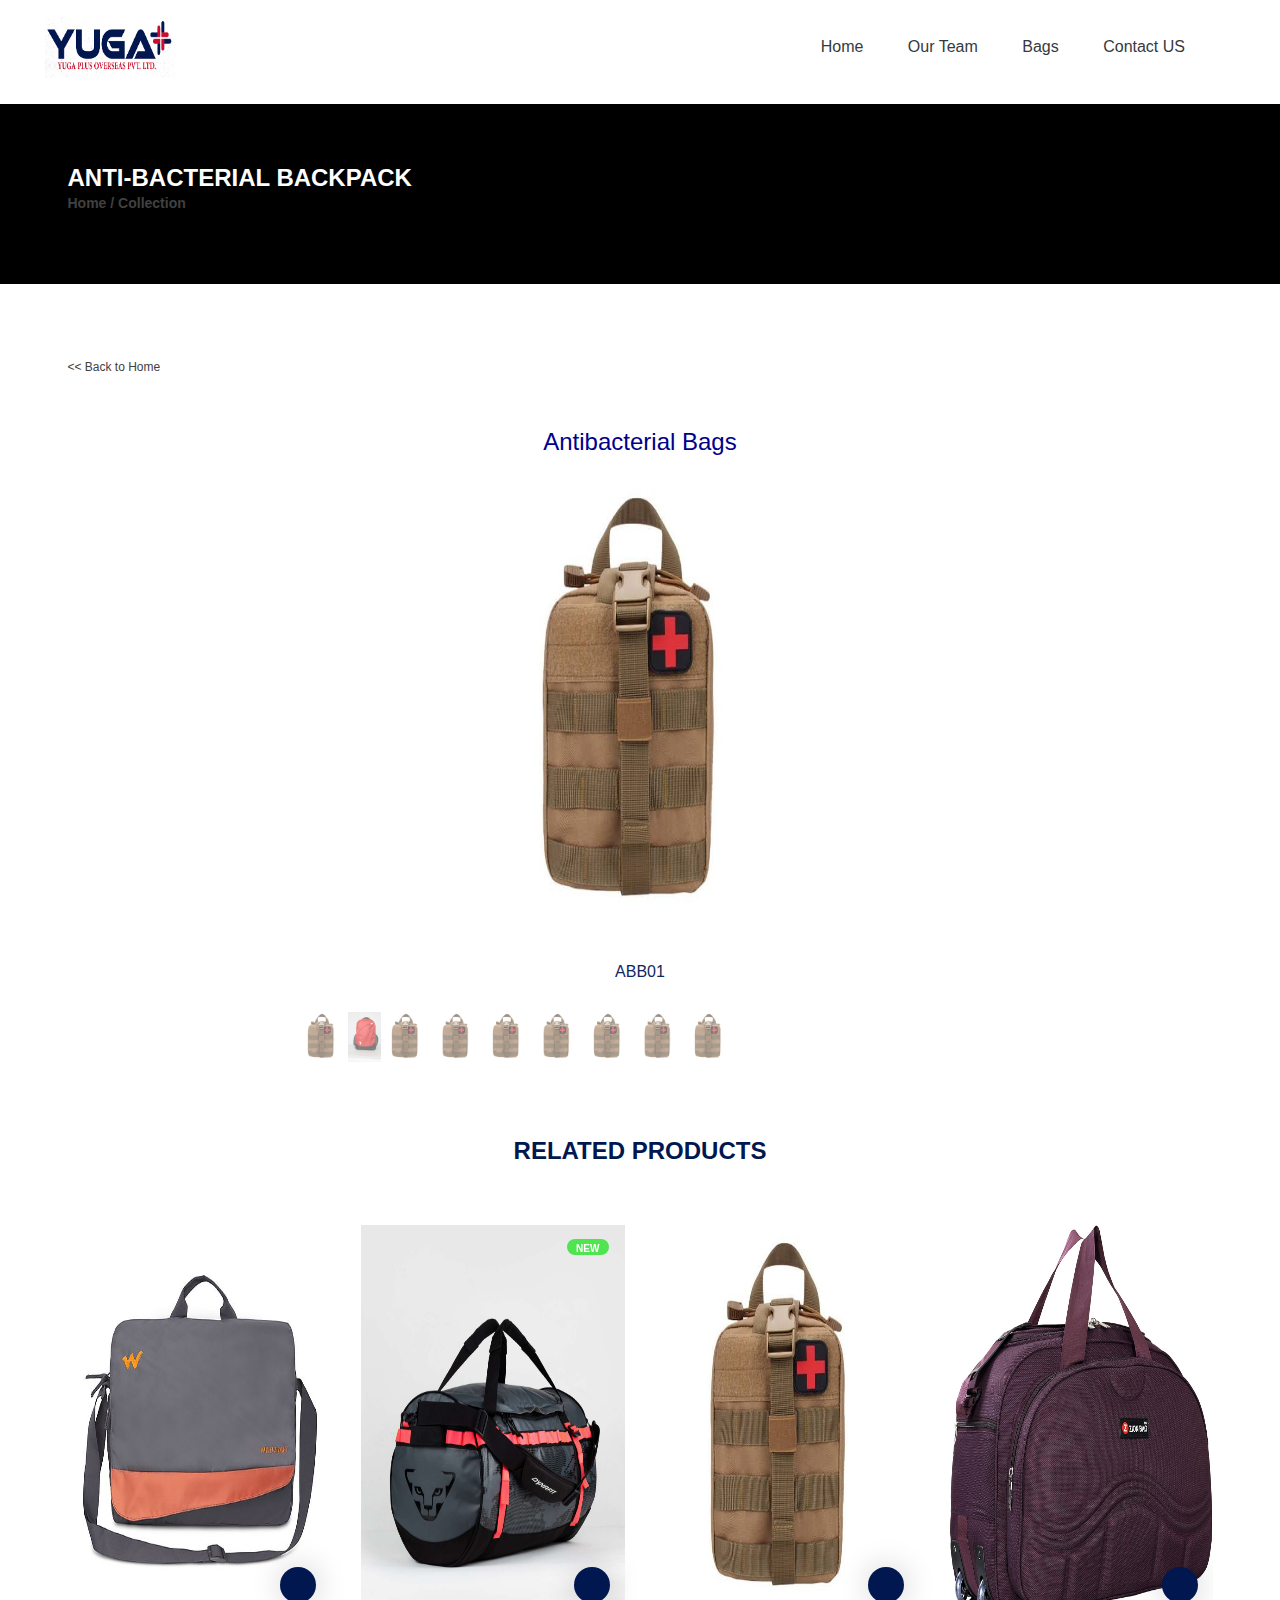
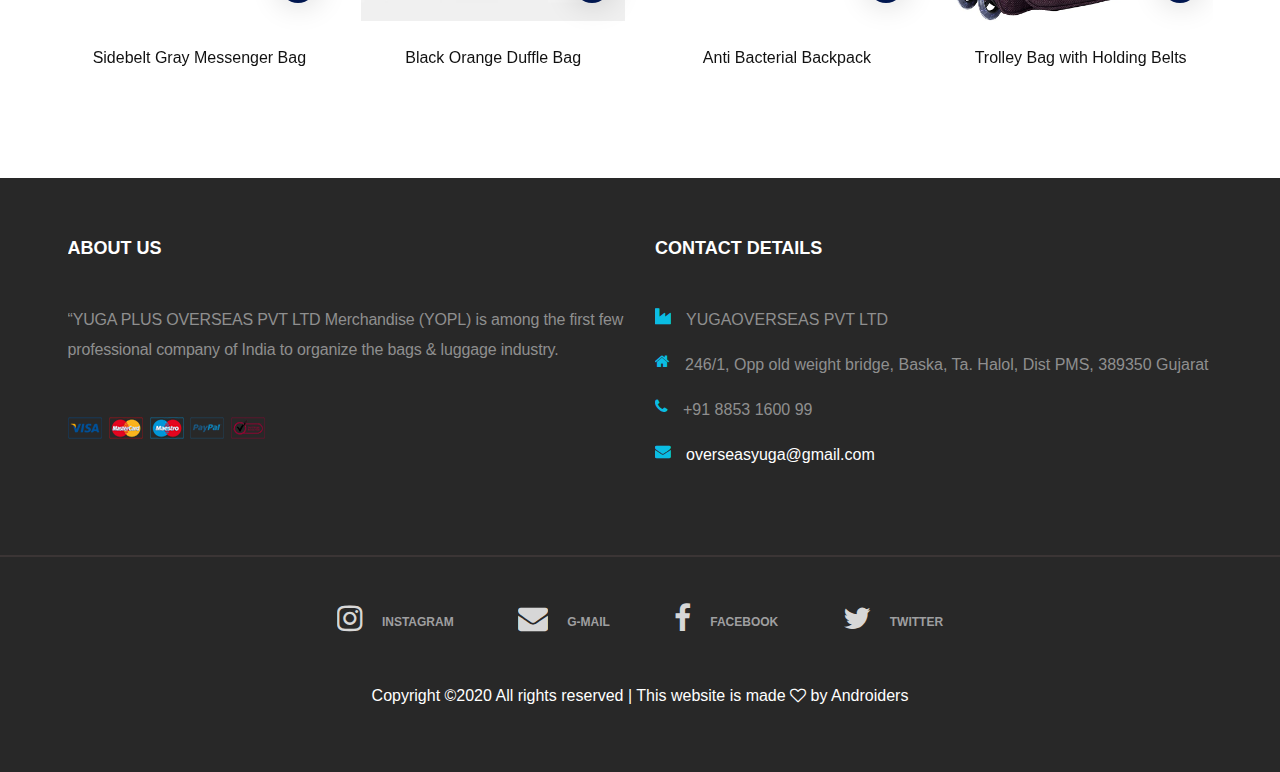
==== commit 6103c3de: "completed https://yugaoverseas.com/" ====
--- a/anti-bacterial.html
+++ b/anti-bacterial.html
@@ -34,76 +34,82 @@
   <body>
     <!-- Page Preloder -->
    
-     <header>
+    <header>
       <!--? Header Start -->
       <div class="header-area">
         <div class="main-header header-sticky bg-white">
           <div class="container-fluid">
             <div class="row align-items-center">
               <!-- Logo -->
-              <div class="col-xl-2 col-lg-2 col-md-1">
+              <div class="col-xl-2 col-lg-2 col-md-2">
                 <div class="">
                   <a href="index.html"
                     ><img class="w-75" src="assets/img/logo/logo.png" alt=""
                   /></a>
                 </div>
               </div>
-              <div class="col-xl-10 col-lg-10 col-md-10">
+              
+              <div
+                class="col-xl-10 col-lg-10  col-md-10 align-items-right"
+                style="float: right"
+              >
                 <div
-                  class="menu-main d-flex align-items-center justify-content-end"
+                  class="menu-main  align-items-right justify-content-end"
                 >
                   <!-- Main-menu -->
                   <div class="main-menu f-right d-none d-lg-block">
-                    <nav>
-                      <ul id="navigation">
-                          <li>    </li>
+                    <nav style="float: right">
+                      <ul id="navigation" style="float: right">
+                        <li></li>
                         <li><a class="text-dark" href="index.html">Home</a></li>
-                        
-                        <li>
-                          <a class="text-dark" href="contact.html"
-                            >Contact Us</a
-                          >
-                        </li>
+
                         <li>
                           <a class="text-dark" href="our-team.html">Our Team</a>
                         </li>
                         <li>
                           <a class="text-dark">Bags</a>
                           <ul class="submenu">
-                            <li><a href="laptop-bags.html">Laptop Bags</a></li>
-                            <li><a href="school-bags.html">School Bags</a></li>
+                            <li>
+                              <a href="anti-bacterial.html"
+                                >Antibacterial Bags</a
+                              >
+                            </li>
+                            <li>
+                              <a href="school-bags.html">Backpack Bags</a>
+                            </li>
+                            <li>
+                              <a href="duffle-bags.html">Duffle Bags</a>
+                            </li>
+                            <li><a href="gym-bags.html">Gym Bags</a></li>
+
+                            <li><a href="laptop-bags.html">Laptop bags</a></li>
+                            <li>
+                              <a href="messenger-bags.html">Leather Pu Bag</a>
+                            </li>
+                            <li><a href="travel-bags.html">Travell Bag</a></li>
                             <li>
                               <a href="trolley-bags.html">Trolley Bags</a>
-                            </li>
-                            <li><a href="duffle-bags.html">Duffle Bags</a></li>
-
-                            <li><a href="travel-bags.html">Travel Bags</a></li>
-                            <li>
-                              <a href="messenger-bags.html">Messenger Bags</a>
-                            </li>
-                            <li><a href="gym-bags.html">Gym Bags</a></li>
-                            <li>
-                              <a href="anti-bacterial.html"
-                                >Anti-Bactreial Bags</a
-                              >
                             </li>
                           </ul>
                         </li>
-                        <li>
-                          <a class="text-dark" href="contact.html">Contact</a>
+                          <li>
+                          <a class="text-dark" href="contact.html">Contact US</a>
                         </li>
+                       
                       </ul>
                     </nav>
                   </div>
+<!--
                   <div class="header-right-btn f-right d-none d-lg-block ml-20">
                     <a href="contact.html" class="btn header-btn"
-                      >Contact now</a
+                      >Contact Us</a
                     >
                   </div>
+-->
                 </div>
               </div>
               <!-- Mobile Menu -->
-              <div class="col-12">
+              <div  class="navbar-toggler" data-toggle="collapse">
                 <div class="mobile_menu d-block d-lg-none"></div>
               </div>
             </div>
@@ -112,7 +118,7 @@
       </div>
       <!-- Header End -->
     </header>
-    <!-- Page info -->
+      <!-- Page info -->
     <div class="page-top-info">
       <div class="container">
         <h4>Anti-Bacterial Backpack</h4>
@@ -123,143 +129,59 @@
       </div>
     </div>
     <!-- Page info end -->
+      
+
+      
+      
+  
 
     <!-- product section -->
-    <section class="product-section">
+  <section class="product-section">
       <div class="container">
         <div class="back-link">
-          <a href="./index.html"> &lt;&lt; Back to Home</a>
-        </div>
-        <div class="row">
-          <div class="col-lg-6">
-            <div class="product-pic-zoom">
-              <img
-                class="product-big-img"
-                src="./img/product/4.jpg"
-                alt=""
-              />
-            </div>
-          </div>
-          <div class="col-lg-6 product-details">
-            <h2 class="p-title">Anti-Bacterial Backpack</h2>
-            <h4 class="p-stock">Available: <span>In Stock</span></h4>
-            <!-- <div class="fw-size-choose">
-              <p>Size</p>
-              <div class="sc-item">
-                <input type="radio" name="sc" id="xs-size" />
-                <label for="xs-size">32</label>
-              </div>
-              <div class="sc-item">
-                <input type="radio" name="sc" id="s-size" />
-                <label for="s-size">34</label>
-              </div>
-              <div class="sc-item">
-                <input type="radio" name="sc" id="m-size" checked="" />
-                <label for="m-size">36</label>
-              </div>
-              <div class="sc-item">
-                <input type="radio" name="sc" id="l-size" />
-                <label for="l-size">38</label>
-              </div>
-              <div class="sc-item disable">
-                <input type="radio" name="sc" id="xl-size" disabled />
-                <label for="xl-size">40</label>
-              </div>
-              <div class="sc-item">
-                <input type="radio" name="sc" id="xxl-size" />
-                <label for="xxl-size">42</label>
-              </div>
-            </div>
-            <div class="quantity">
-              <p>Quantity</p>
-              <div class="pro-qty"><input type="text" value="1" /></div>
-            </div> -->
-              <div class="hero__btn">
-                      <a
-                        href="./contact.html"
-                        class="btn hero-btn"
-                        data-animation="fadeInLeft"
-                        data-delay=".8s"
-                        >PLACE ORDER NOW</a>
-                    </div>
-<!--            <a href="./contact.html" class="site-btn">PLACE ORDER NOW</a>-->
-            <div id="accordion" class="accordion-area">
-              <div class="panel">
-                <div class="panel-header" id="headingOne">
-                  <button
-                    class="panel-link active"
-                    data-toggle="collapse"
-                    data-target="#collapse1"
-                    aria-expanded="true"
-                    aria-controls="collapse1"
-                  >
-                    Information & Features
-                  </button>
-                </div>
-                <div
-                  id="collapse1"
-                  class="collapse show"
-                  aria-labelledby="headingOne"
-                  data-parent="#accordion"
-                >
-                  <div class="panel-body">
-                    <p>
-                      <strong>Material and Design</strong>: Anti-Bacterial Backpack is made
-                      of high quality,durable material. An amazing and trendy
-                      design which will look awesome in your hands.
-                    </p>
-                    <p>
-                      <strong>Seperate Compartment</strong>: Built-in extra
-                      shoes compartment with exterior zippers to keep your equiments
-                      and clothes separate and free from bacteria.
-                    </p>
-
-                    <p>
-                      <strong>Adjustable Shoulder straps</strong>: Comfortable
-                      and adjustable shoulder strap
-                    </p>
-                    <p>
-                      <strong>Abundance of Storage</strong>: Large capacity,meet
-                      your requirement for sure and keep your stuff in order.
-                    </p>
-                  </div>
-                </div>
-              </div>
-
-              <div class="panel">
-                <div class="panel-header" id="headingThree">
-                  <button
-                    class="panel-link"
-                    data-toggle="collapse"
-                    data-target="#collapse3"
-                    aria-expanded="false"
-                    aria-controls="collapse3"
-                  >
-                    shipping & Returns
-                  </button>
-                </div>
-                <div
-                  id="collapse3"
-                  class="collapse"
-                  aria-labelledby="headingThree"
-                  data-parent="#accordion"
-                >
-                  <div class="panel-body">
-                    <h4>7 Days Returns</h4>
-                    <p>
-                      Cash on Delivery Available<br />Home Delivery
-                      <span>3 - 4 days</span>
-                    </p>
-                    <p>Terms and Conditions Apply</p>
-                  </div>
-                </div>
-              </div>
-            </div>
-          </div>
-        </div>
-      </div>
-    </section>
-    <!-- product section end -->
+          <a href="index.html"> &lt;&lt; Back to Home</a>
+         
+         
+        </div>
+        <h4 class="p-title" style="color: darkblue; text-align: center;" > Antibacterial Bags</h4>
+       
+        <div class="row justify-content-center">
+          <div id="bag-c" class="col-lg-7" >
+                 
+            <div class="img-container row justify-content-center align-items-center">
+                <i class="img-arrow left" onclick="moveImg(-1)"></i>
+                <img id="imageBox1" class="m-auto" style="height: 500px; width: 376px;" src="./assets/img/product/antibacterial/antibacterail1.jpg">
+                <i class="img-arrow right" onclick="moveImg(1)"></i>
+            </div>
+                
+                <p class="text-center" id="imgtext">ABB01</p>
+				
+                <div class="product-small-img">
+                 <div class="row">
+                 <img src="./assets/img/product/antibacterial/antibacterail1.jpg" class="pro-alt-img" alt="ABB-01" onclick="showmyimage(this)">
+                 <img src="./assets/img/product/backpack/backpack1.jpeg" class="pro-alt-img" alt="ABB-02" onclick="showmyimage(this)">                 
+                 <img src="./assets/img/product/antibacterial/antibacterail1.jpg" class="pro-alt-img" alt="ABB-03"onclick="showmyimage(this)">
+
+                 <img src="./assets/img/product/antibacterial/antibacterail1.jpg" class="pro-alt-img" alt="ABB-04"onclick="showmyimage(this)">
+                 <img src="./assets/img/product/antibacterial/antibacterail1.jpg" class="pro-alt-img" alt="ABB-05"onclick="showmyimage(this)">
+                 <img src="./assets/img/product/antibacterial/antibacterail1.jpg" class="pro-alt-img" alt="ABB-06"onclick="showmyimage(this)">
+           
+               <img src="./assets/img/product/antibacterial/antibacterail1.jpg" class="pro-alt-img" alt="ABB-07" onclick="showmyimage(this)">
+    
+                <img src="./assets/img/product/antibacterial/antibacterail1.jpg" class="pro-alt-img" alt="ABB-08" onclick="showmyimage(this)">
+                 <img src="./assets/img/product/antibacterial/antibacterail1.jpg" class="pro-alt-img" alt="ABB-09"onclick="showmyimage(this)">
+             
+				 
+             </div>
+			 
+             </div>
+			 
+              
+          </div>
+           
+            </div>
+        </div>
+      </section>     <!-- product section end -->
 
     <!-- RELATED PRODUCTS section -->
     <section class="related-product-section">
@@ -296,6 +218,7 @@
               <p class='text-center'>Black Orange Duffle Bag</p>
             </div>
           </div>
+<!--
           <div class="product-item">
             <div class="pi-pic">
               <img src="./img/product/school2.jpg" alt="" />
@@ -310,6 +233,7 @@
               <p class="text-center">School Bag</p>
             </div>
           </div>
+-->
 
           <div class="product-item">
             <div class="pi-pic">
@@ -346,16 +270,14 @@
     <!-- RELATED PRODUCTS section end -->
 
     <!-- Footer section -->
-    <section class="footer-section">
+         <section class="footer-section">
       <div class="container">
         <div class="row">
           <div class="col-lg-6 col-sm-6">
             <div class="footer-widget about-widget">
               <h2>About Us</h2>
               <p>
-                Donec vitae purus nunc. Morbi faucibus erat sit amet congue
-                mattis. Nullam frin-gilla faucibus urna, id dapibus erat iaculis
-                ut. Integer ac sem.
+                “YUGA PLUS OVERSEAS PVT LTD Merchandise (YOPL) is among the first few professional company of India to organize the bags & luggage industry. 
               </p>
               <img src="img/cards.png" alt="" />
             </div>
@@ -365,11 +287,11 @@
               <h2>Contact Details</h2>
               <div class="con-info">
                 <span><i class="fa fa-industry"></i></span>
-                <p>Yuga Overseas Pvt. Ltd.</p>
+                <p>YUGAOVERSEAS PVT LTD</p>
               </div>
               <div class="con-info">
                 <span><i class="fa fa-home"></i></span>
-                <p>Satoda road halol GIDC dist. Panchmahal, Vadodara, Gujarat, India</p>
+                <p>246/1, Opp old weight bridge, Baska, Ta. Halol, Dist PMS, 389350 Gujarat</p>
               </div>
               <div class="con-info">
                 <span><i class="fa fa-phone"></i></span>
@@ -388,39 +310,44 @@
         </div>
       </div>
       <div class="social-links-warp">
-        <div class="container">
-          <div class="social-links">
-            <a href="" class="instagram"
+        <div class="container ">
+          <div class="social-links align-text-center" style="text-align: center">
+            <a href="https://instagram.com/yugaoverseas?r=nametag" class="instagram"
               ><i class="fa fa-instagram"></i><span>instagram</span></a
             >
-            <a href="" class="google-plus"
+            <a href="www.overseasyuga@gmail.com" class="google-plus"
               ><i class="fa fa-envelope"></i><span>g-mail</span></a
             >
+<!--
             <a href="" class="pinterest"
               ><i class="fa fa-pinterest"></i><span>pinterest</span></a
             >
-            <a href="" class="facebook"
+-->
+            <a href="https://www.facebook.com/Yuga-Overseas-Pvt-Ltd-106719861166122/" class="facebook"
               ><i class="fa fa-facebook"></i><span>facebook</span></a
             >
             <a href="" class="twitter"
               ><i class="fa fa-twitter"></i><span>twitter</span></a
             >
+<!--
             <a href="" class="youtube"
               ><i class="fa fa-youtube"></i><span>youtube</span></a
             >
             <a href="" class="tumblr"
               ><i class="fa fa-tumblr-square"></i><span>tumblr</span></a
             >
+-->
           </div>
 
           <p class="text-white text-center mt-5">
-            Copyright &copy;2020 All rights reserved | This website is made with
+            Copyright &copy;2020 All rights reserved | This website is made 
             <i class="fa fa-heart-o" aria-hidden="true"></i> by
             <a href="https://www.androiders.in/" target="_blank">Androiders</a>
           </p>
         </div>
       </div>
     </section>
+  
     <!-- Footer section end -->
 
     <!--====== Javascripts & Jquery ======-->
@@ -432,5 +359,34 @@
     <script src="js/jquery.zoom.min.js"></script>
     <script src="js/jquery-ui.min.js"></script>
     <script src="js/main.js"></script>
+      <script>
+      var imgIndex = 0
+      function moveImg(dir) {
+        var imgList = document.getElementsByClassName('pro-alt-img')
+        var fullImg = document.getElementById("imageBox1");
+        var len = imgList.length
+        imgIndex = imgIndex + dir
+        if (imgIndex >= len) {
+          imgIndex = 0
+        }
+        if (imgIndex < 0) {
+          imgIndex = len -1
+        }
+        var targetImg = imgList[imgIndex]
+        fullImg.src=targetImg.src;
+		  
+        var imgText = document.getElementById("imgtext");
+        imgText.innerHTML = targetImg.alt;
+      }
+      function showmyimage(smallImg){
+          
+          var fullImg = document.getElementById("imageBox1");
+          fullImg.src=smallImg.src;
+		  
+		  var imgText = document.getElementById("imgtext");
+		  imgText.innerHTML = smallImg.alt;
+          
+      }
+      </script>
   </body>
 </html>
--- a/css/style.css
+++ b/css/style.css
@@ -111,6 +111,48 @@
 .text-white a {
   color: #fff;
 }
+
+
+
+/*---------------------
+  product page
+-----------------------*/
+/* buttons */
+.product-small-img img{
+    height: 50px;
+    margin:10px 0;
+    cursor: pointer;
+    display: block;
+    opacity: 0.6;
+    max-width: 80%; 
+}
+.product-small-img img:hover{
+    opacity: 1;
+}
+
+.product-small-img{
+    float: left;
+}
+/*
+.product{
+    
+    position: absolute;
+}
+*/
+.img-container img{
+    height: 500px;
+    padding: 20px;
+    max-width: 80%;
+}
+img-container{
+    float: right;
+    padding: 10px;
+}
+
+
+
+
+
 
 /*---------------------
   Commom elements
@@ -844,7 +886,7 @@
   display: inline-table;
   width: 36px;
   height: 36px;
-  background: #fff;
+  background: rgb(1,23,80);
   border-radius: 60px;
   font-size: 18px;
   line-height: 18px;
--- a/assets/css/style.css
+++ b/assets/css/style.css
@@ -1,14 +1,5 @@
 @charset "UTF-8";
-/* Theme Description
--------------------------------------------------
-
-	  Theme Name:
-	  Author:
-	  Support:
-	  Description:
-	  Version:
-
-------------------------------------------------- 
+
 */
 /* CSS Index
 -------------------------------------------------
@@ -229,6 +220,13 @@
 .clear {
   clear: both;
 }
+
+.hr3 {
+       
+        background: url(/assets/img/logo/hr.png) no-repeat center;
+        border: none;
+      }
+
 
 a,
 .button {
@@ -2510,7 +2508,7 @@
   z-index: 1;
 }
 .header-area .main-header .main-menu ul li a {
-  color: #fff;
+  color: #212529;
   font-weight: 400;
   padding: 39px 10px;
   display: block;
@@ -2542,10 +2540,9 @@
 .header-area .main-header .main-menu ul ul.submenu {
   position: absolute;
   width: 170px;
-  background: rgba(43, 43, 43, 0.7);
+  background: #fff;
   left: 0;
   top: 80%;
-  visibility: hidden;
   opacity: 0;
   box-shadow: 0 0 10px 3px rgba(0, 0, 0, 0.05);
   padding: 17px 0;
@@ -2620,9 +2617,7 @@
   background: transparent;
   margin-top: 0px !important;
 }
-.mobile_menu .slicknav_menu .slicknav_btn {
-  top: -34px;
-}
+
 .mobile_menu .slicknav_menu .slicknav_btn .slicknav_icon-bar {
   background-color: #f04e3c !important;
 }
@@ -2642,6 +2637,7 @@
   padding: 0 !important;
 }
 
+/*
 .slider-height {
   background-image: url(../img/hero/bg.jpg);
   min-height: 810px;
@@ -2649,6 +2645,7 @@
   background-position: center center;
   background-size: cover;
 }
+*/
 @media only screen and (min-width: 768px) and (max-width: 991px) {
   .slider-height {
     min-height: 700px;
@@ -2773,6 +2770,43 @@
   bottom: 0;
   z-index: -1;
 }
+
+
+@media screen and (max-width: 600px) {
+        .slider-height {
+          background-image: url(../img/hero/bgsmall.jpg);
+          background-size: 100%;
+            max-height: 100%;
+            max-width: 100%;
+            min-height: 810px;
+          background-repeat: no-repeat;
+            background-repeat: no-repeat;
+  background-position: center center;
+  background-size: cover;
+        }
+        
+      }
+      @media screen and (min-width: 601px)  {
+        .slider-height{
+          background-image: url(../img/hero/bg.jpg);
+          background-size: 100%;
+            max-height: 100%;
+            max-width: 100%;
+            min-height: 810px;
+             background-repeat: no-repeat;
+            background-repeat: no-repeat;
+  background-position: center center;
+  background-size: cover;
+          }
+        
+        
+      }
+
+
+
+
+
+
 @media only screen and (min-width: 1200px) and (max-width: 1600px) {
   .slider-area .hero-man {
     right: -50px;
